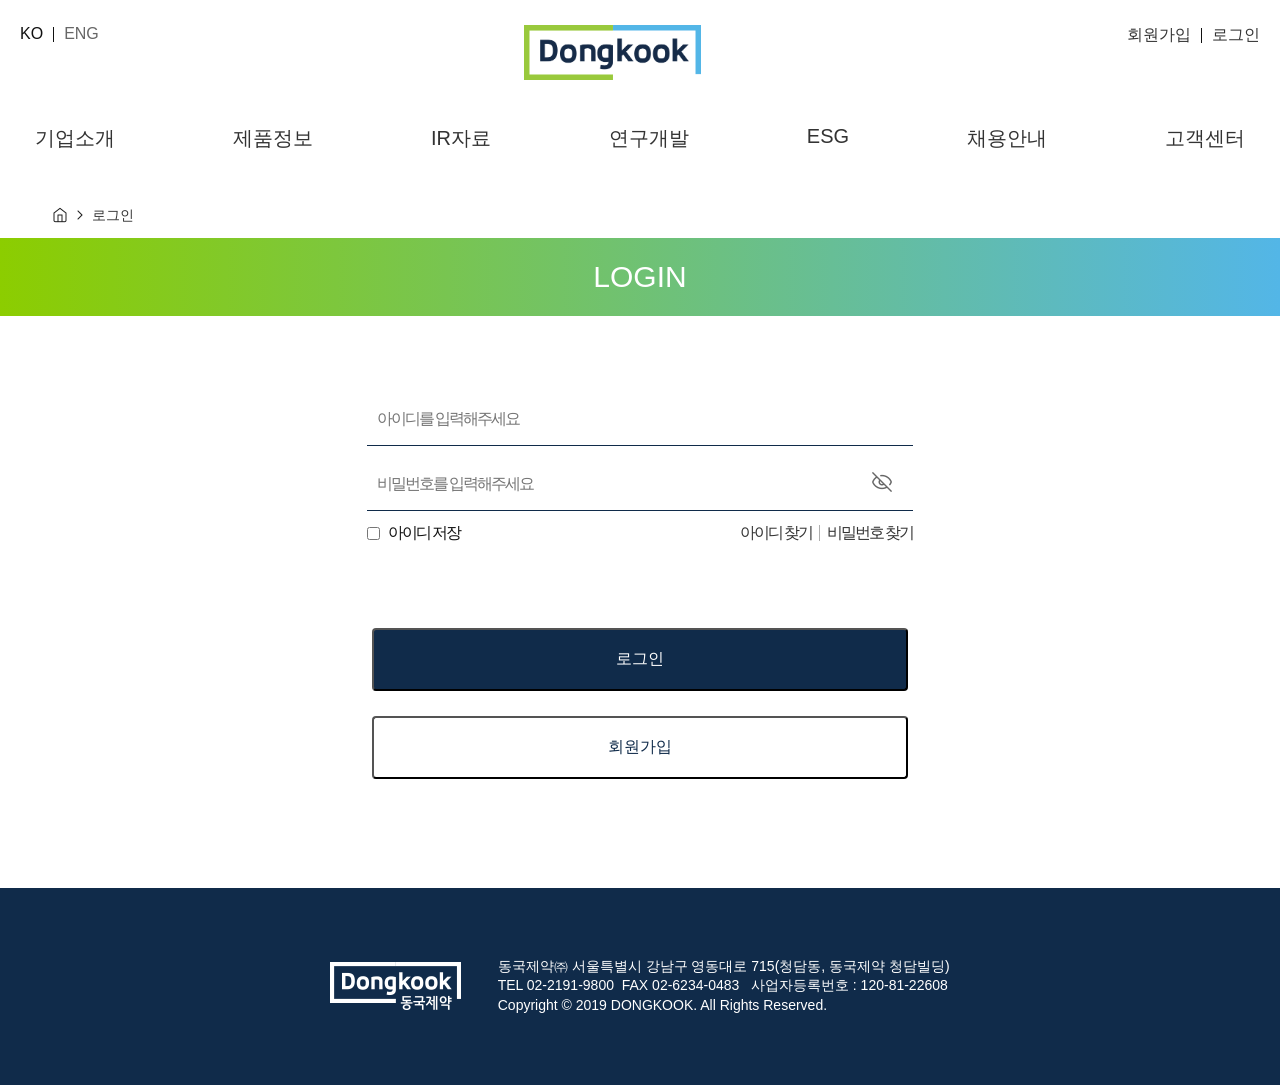
==== login.html @ 3837bb3a "서브는 상품타입반응형만하면됨, 로그인페이지는 700px반응형부터하기,햄버거에 로그인박스집어넣음" ====
<!DOCTYPE html>
<html lang="ko">
<head>
    <meta charset="UTF-8">
    <meta name="viewport" content="width=device-width, initial-scale=1.0">
    <title>DongKook</title>
    <link rel="stylesheet" href="css/style.css">
</head>
<body>
     <header class="container">
        <div class="topset">
            <div class="langbox">
                <span>KO</span><span></span><span>ENG</span>
            </div>
            <a href="index.html"><img src="images/logo-color.png" alt=""></a>
            <div class="loginbox pc">
                <a href="#">회원가입</a><span></span><a href="login.html">로그인</a>
            </div>
        </div>

        <nav>
            <div class="loginbox mo">
                    <a href="#">회원가입</a><span></span><a href="login.html">로그인</a>
                </div>
            <ul class="gnb">
                <div class="lnbbg"></div>
                <li>
                    <a href="#">기업소개</a>
                    <ul class="lnb">
                        <li><a href="#">기업개요</a></li>
                        <li><a href="#">50주년 역사관</a></li>
                        <li><a href="#">CI</a></li>
                        <li><a href="#">대표브랜드</a></li>
                        <li><a href="#">공장소개</a></li>
                        <li><a href="#">오시는길</a></li>
                    </ul>
                </li>
                <li>
                    <a href="sub2-1.html">제품정보</a>
                    <ul class="lnb">
                        <li><a href="sub2-1.html">제품검색</a></li>
                        <li><a href="#">제품소식</a></li>
                    </ul>
                </li>
                <li>
                    <a href="#">IR자료</a>
                    <ul class="lnb">
                        <li><a href="#">재무정보</a></li>
                        <li><a href="#">공시</a></li>
                        <li><a href="#">IR게시판</a></li>
                        <li><a href="#">사업/감사보고서</a></li>
                    </ul>
                </li>
                <li>
                    <a href="#">연구개발</a>
                    <ul class="lnb">
                        <li><a href="#">중앙연구소소개</a></li>
                        <li><a href="#">DK의약연구소소개</a></li>
                        <li><a href="#">R&D전략</a></li>
                        <li><a href="#">연구활동</a></li>
                        <li><a href="#">파이프라인</a></li>
                    </ul>
                </li>
                <li>
                    <a href="#">ESG</a>
                    <ul class="lnb">
                        <li><a href="#">ESG지향점</a></li>
                        <li><a href="#">ESG성과</a></li>
                        <li><a href="#">사회공헌</a></li>
                        <li><a href="#">윤리경영</a></li>
                        <li><a href="#">공정거래</a></li>
                        <li><a href="#">자율준수프로그램</a></li>
                    </ul>
                </li>
                <li>
                    <a href="#">채용안내</a>
                    <ul class="lnb">
                        <li><a href="#">인재상</a></li>
                        <li><a href="#">인사및복리후생</a></li>
                        <li><a href="#">채용공고</a></li>
                    </ul>
                </li>
                <li>
                    <a href="#">고객센터</a>
                    <ul class="lnb">
                        <li><a href="#">뉴스&공지</a></li>
                        <li><a href="#">전화상담</a></li>
                    </ul>
                </li>
            </ul>
        </nav>

        <div class="hamburger"><span></span></div>
    </header>



   <div class="sectionBox">
        <div class="repeatTop">
            <div class="location minMargin">
                <a href="/" class="icon"><img src="images/sub/Home.png" alt="메인페이지"></a>
                <figure><img src="images/sub/Chevron right.png" alt="화살표"></figure>
                <a href="sub2-1.html">로그인</a>
            </div>
            <div class="pageName">LOGIN</div>
        </div>

        <div class="sub_content">
            <form action="#" class="login">
                <div class="searchBox login" >
                    <input type="text" placeholder="아이디를 입력해주세요" class="id" required>
                    <input type="password" placeholder="비밀번호를 입력해주세요" class="password" required>
                    <button type="button" class="eye"><img src="images/sub/eye-off.png" alt="검색버튼" class="iconEye" ></button>
                    
                </div>
                <div class="loginOption">
                    <span class="ckset"><input type="checkbox" id="ck"><label for="ck">아이디 저장</label></span>
                    <div class="findInfo">
                        <a href="#">아이디 찾기</a>
                        <span></span>
                        <a href="#">비밀번호 찾기</a>
                    </div>
                </div>
            </form>

            <button type="submit" class="btn_login">로그인</button>
            <button type="submit" class="btn_signin">회원가입</button>
        </div>
    
            

    <footer>
        <div class="content">
            <h3><img src="images/logo-white.png" alt=""></h3>
            <div class="desc">
                동국제약㈜ 서울특별시 강남구 영동대로 715(청담동, 동국제약 청담빌딩) <br>
                TEL 02-2191-9800 &nbsp;FAX 02-6234-0483 &nbsp; 사업자등록번호 : 120-81-22608 <br>
                Copyright © 2019 DONGKOOK. All Rights Reserved.
            </div>
        </div>
    </footer>





    <script src="script/jquery-3.7.1.min.js"></script>
    <script src="script/action.js"></script>

</body>
</html>
---- css/style.css ----
@charset "UTF-8";

@import url(font.css);
@import url(reset.css);

html{font-size: 10px; color: #111;}
body{font-family: "Noto Sans", sans-serif;}

:root{--mainColor1:#8ccd00;}
:root{--mainColor2:#53B6E7;}

.mo{display: none;}
.pc{display: block;}

.container{max-width: 1605px; margin-left: auto; margin-right: auto; }
section{margin-bottom: 160px;}
section:first-child{margin-top: 130px;}
.minMargin{padding-right: 20px; padding-left: 20px; box-sizing: border-box;}

/* -----header---- */
.topset {display: flex; justify-content: space-between; align-items: start; margin: 25px 20px 30px;}
.topset .langbox {font-size: 1.6rem; display: flex; gap: 10px; align-items: center; cursor: pointer;}
.topset .langbox span:nth-child(2) {background: #111; width: 1px; height: 15px;}
.topset .langbox span:last-child{color: #676767;}
.topset > a {width: 177px; display: inline-block;}
.topset a img{width: 100%; }
.topset .loginbox {font-size: 1.6rem; display: flex; gap: 10px; align-items: center; }
.topset .loginbox span{background: #111; width: 1px; height: 15px;}
nav .loginbox.mo{display: none;} 

.lnbbg{background: #fff; width: 100%; height: 300px; position: absolute; display: none; visibility: hidden;}    /* ----display:none---- */
.gnb {display: flex; max-width: 1330px; justify-content: space-between; margin-left: auto; margin-right: auto; position: relative; } 
.gnb > li {font-size: 20px;  position: relative;  padding: 15px 0; margin: 0 1.56vw; white-space: nowrap;}
.gnb > li > a {padding: 15px;}
.gnb > li > .lnb {position: absolute; top: 100%; left: 0; display: none; visibility: hidden; min-width: 100%; z-index: 5; }   /* ----display:none---- */
.gnb > li > .lnb > li {font-size: 18px; }
.gnb > li > .lnb > li > a {display: block; padding: 10px 0 10px 15px;}

.gnb:hover li a{color: #555;}
.gnb:hover .lnbbg{display: inline-block; visibility: visible; top: 100%; left: 0; z-index: 2;}
.gnb li:hover > a{color: #111;}
.gnb:hover li .lnb{display: block; visibility: visible;}


.gnb > li::before{content: ''; position: absolute; bottom: 0; left: 0; background: #53B6E7; width: 0; height: 2px; transition: .3s;}
.gnb > li::after{content: ''; position: absolute; bottom: 0; right: 0; background: #8ccd00; width: 0; height: 2px; transition: .3s;}
.gnb > li:hover::before{content: ''; position: absolute; bottom: 0; left: 50%; background: #53B6E7; width: 50%; height: 2px; }
.gnb > li:hover::after{content: ''; position: absolute; bottom: 0; right: 50%; background: #8ccd00; width: 50%; height: 2px; }








/* -----hero---- */   /* !!페이지네이션 만들기!! */
.hero{height: calc(100vh - 200px); overflow: hidden; width: 100%; position: relative; box-sizing: border-box;}
/* 높이를 vh기준으로 해서 그런지 브라우저창 세로길이를 줄이면 영상영역이 짧아지는 것 같음 (글자가 넘침) */
.hero video{object-fit: cover; width: 100%; height: 100%;} 
.heroTset{position: absolute; z-index: 10; top: 7.8vw; left: 7vw;  z-index: 1;}
.hero strong{font-size: 8rem; font-weight: bold; color: var(--mainColor1); letter-spacing:-5px; font-family: "Montserrat", sans-serif;}  
.hero strong br {display: none;}
.hero .heroText{font-size: 30px; letter-spacing: 2px; line-height: 140%; color: #fff; margin: 2.6rem 0 6rem;}
.hero .heroBtn{color: #fff; font-size: 20px; width: 170px; height: 57px; border: 1px solid rgba(255, 255, 255, 0.9); background: rgba(255, 255, 255, 0.2); backdrop-filter: blur(4px); border-radius: 50px; display: flex; justify-content:space-between; padding-left: 24px; align-items: center; }
.hero .heroBtn a{display: inline-block; width: 48px; height: 48px; background: #8CCD00; border-radius: 50%; margin-right: 7px; display: flex; justify-content: center; align-items: center;}
.hero .heroBtn a:hover{background: #99e001;}
.hero .heroBtn a img{width: 23px; height: 23px;}





/* -----sectionBox---- */

.s1 {}
.s1 h3 {font-size: 3rem; text-align: center; margin-bottom: 1.6em;}  /* 50px이어서 대략 1.6em */
.s1 .content {display: flex; justify-content: space-between; gap: 22px;}
.s1 .content .bimg {width: 50%;}
.s1 .content .bimg figure {/* max-width: 794px; */ position: relative;}
.s1 .content .bimg figure img{width: 100%; border: 1px solid #EBEBEB; border-radius: 10px; box-shadow: 2px 4px 10px rgba(0, 0, 0, 0.05);}
.s1 .content .bimg .sort {position: absolute; bottom: 3rem; right: 3rem; padding: 24px 25px; background:rgba(111, 162, 0, 0.9); border-radius: 10px; color: #ECFBCC; backdrop-filter:blur(4px); max-width: 427px; width: 50%;} 
.s1 .content .bimg .sort .sortTop {display: flex; justify-content: space-between; margin-bottom: 20px; align-items: start;}
.s1 .content .bimg .sort .sortTop h4 {font-size: 2rem; font-weight: 500; letter-spacing: -2px; line-height: 140%; color: #fff;}
.s1 .content .bimg .sort .sortTop a {color: #ECFBCC; font-size: 1.4rem; line-height: 140%; letter-spacing: -2px; transition: .3s;}
.s1 .content .bimg .sort .sortTop a:hover{font-size: 1.45rem; color: #f5ffe0; display: inline-block; /* border-bottom:1px solid #f5ffe0; */}
/* hover 효과 언더라인이랑 폰트사이즈 중 어떤 걸로 할지 물어보기 */

.s1 .content .bimg .sort .sortBottom {display: flex; /* gap: 8.4rem; */ justify-content: space-between; font-size: 1.8rem; line-height: 140%; letter-spacing: -1px; font-weight: 300;}
.s1 .content .bimg .sort .sortBottom ul {}
.s1 .content .bimg .sort .sortBottom ul li {margin-bottom: 7px;}
.s1 .content .bimg .sort .sortBottom ul li:last-child {margin-bottom: 0;}


.s1 .content .simg {width: 40%; display: flex; flex-wrap: wrap; gap:0.93vw;  flex-grow: 1;}
.s1 .content .simg > li {/* max-width: 384px; */ width: 40%; position: relative;  flex-grow: 1; height: fit-content;}
.s1 .content .simg > li > figure{position: relative; width: 100%; overflow: hidden; border: 1px solid #EBEBEB; border-radius: 10px;}
.s1 .content .simg > li > figure > img {width: 100%; border-radius: 10px; box-shadow: 2px 4px 10px rgba(0, 0, 0, 0.05); object-fit: cover; display: block; height: 45%; transition: .3s;}
/* simg의 위 아래 공백을 줄이고 싶어서 height:45%를 여기도 주고 조부모인 li에다가도 줘봣는데 안됨 */
/* bimg정보어떻게 하는지 수업내용보기 */ 



.s1 .content .simg li figure a{display: flex; align-items: center; justify-content: center; font-size: 2rem; font-weight: 300; letter-spacing: -2px; position: absolute; bottom: 5%; left: 10%; width: 80%; gap:8px; padding: 9px 0; background: rgba(255, 253, 253, 0.6); border-radius: 10px; backdrop-filter: blur(4px); border: 1px solid rgba(244,244,244, 0.6);}
.s1 .content .simg li figure a:hover{background: rgba(255, 253, 253, 0.8); color: #111;}

.s1 .content .simg li figure a span{display: flex; align-items: center;}
.s1 .content .simg li figure a span img{width: 20px;}
.s1 .content .simg li .sort{position: absolute; bottom: 0; right: 0;
background:rgba(111, 162, 0, 0.9); border-radius: 10px; color: #ECFBCC; backdrop-filter:blur(4px); display: none;}
.s1 .content .simg li .sort .sortTop{display: flex; justify-content: space-between; margin: 24px 0 20px; align-items: start;}
.s1 .content .simg li .sort .sortTop a{color: #ecfbcc;}
.s1 .content .simg li .sort .sortBottom{display: flex;}
/* 
.s1 .content .simg > li:hover > figure {border: 1px solid var(--mainColor1);} 
.s1 .content .simg > li:hover > figure > img{transform: scale(1.1);} 
*/
.s1 .content .simg > li.on > figure {border: 1px solid var(--mainColor1);} 
.s1 .content .simg > li.on > figure > img {transform: scale(1.1);}


.s2 figure{width: 100%; position: relative;}
.s2 figure > img{width: 100%; object-fit: cover; display: block; height: auto;}
.s2 figure .position{position: absolute; left: 50%; top: 50%; transform: translate(-50%,-50%); display: flex; gap:3.54vw;}
.s2 figure .s2Tset{color: #fff; display: flex; flex-direction: column; align-items: end; white-space: nowrap;}
.s2 figure .s2Tset h3{font-size:4rem; line-height: 140%; letter-spacing: -2px; margin-bottom: 1.6rem; font-weight: 500;} 
/* section2 타이틀 크기 */
.s2 figure .s2Tset a{font-size: 1.6rem; line-height: 140%; letter-spacing: -1px; display: inline-block; display: flex; color: #fff; align-items: center;}

/* 화살표 촉이 축이랑 가운데가 아닌 것 같음 */
.s2 figure .s2Tset a .arrow{width: 1.9rem; height: 1.9rem; margin-left: 2px; position: relative;}
.s2Tset a .arrow span{width: 1.1rem; height: 1px; background: #fff; display: inline-block; position: absolute; top: 50%; left: 50%; transform: translate(-50%,-50%); transition: .2s;}
.s2Tset a .arrow span::before,
.s2Tset a .arrow span::after{content: ''; width: 0.6rem; height: 80%; position: absolute; background: #fff; transform-origin: right; right: 0;}
.s2Tset a .arrow span::before{transform: rotate(45deg);}
.s2Tset a .arrow span::after{transform: rotate(-45deg);}

.s2Tset a:hover .arrow span{width: 1.5rem; transition: .1s;} /* hover시 화살표길이 */

.s2 figure .imgset{display: flex; gap: 1vw;}
.s2 figure .imgset >  a{width: 19vw; height: auto; overflow: hidden; object-fit: cover; border: 1px solid #BCBEC0;}
.s2 figure .imgset >  a > img{width: 100%; transition: .3s;}

.s2 figure .imgset >  a:hover > img{transform: scale(1.1);}

.s3 {}
/* .setDateHeight{padding-top: 2.5rem;} */
.s3 h3 {font-size: 3rem; text-align: center; margin-bottom: 1.6em;}
.s3 ul {display: flex; gap:2.5vw;}
.s3 ul li {width: 30%; flex-grow: 1;}
.s3 ul li > a{width: /* 25.6vw */100%; height: auto; border: 1px solid #bcbec0; overflow: hidden; object-fit: cover; display: inline-block; }
.s3 ul li > a > img {width: 100%; transition: .3s;}
.s3 ul li:hover > a > img {transform: scale(1.1); transition: .3s;} 
.s3 ul li .textSet {}
.s3 ul li .textSet .title {margin-top: 1.5rem; font-size: 2rem; font-weight: 600; display: inline-block;}
.s3 ul li .textSet .desc {font-size: 1.8rem; letter-spacing: -1px; margin: 5px 0 7px;}
.s3 ul li .textSet .date {font-size: 1.6rem; letter-spacing: -1px; /* display: inline-block; */}


footer{height:clamp(19.7rem,10vw,17.9rem); width: 100%; background: #102B4A; display: flex; align-items: center; justify-content: center;}
footer .content{display: flex; gap:3.64rem; align-items: center; font-size: 1.4rem; margin: 0 20px;}
footer .content .desc{color: #fff; line-height: 140%;}








/* ---------반응형-------------- */

@media screen and (max-width:1270px)  {
    .pc { display: none; }
    .mo { display: block; }
.gnb > li {font-size: 20px;  position: relative;  padding: 15px 0; margin: 0 1.56vw; white-space: nowrap;}
.gnb > li > a {padding: 15px; }
.gnb > li > .lnb > li {font-size: 16px; }


.s1 .content .bimg .sort .sortBottom ul:nth-child(2) {display: none;}

.s2 figure.mo{height:clamp(18.4rem,35vw,50rem);}
.s2 figure.mo img{height: 100%;}
.s2 figure.mo > .position{flex-direction: column; align-items: start;}
.s2 figure.mo > .position .s2Tset{align-items: start;}
/*     .s2 figure.mo > .position > .s2Tset{flex-direction: row; justify-content: center; align-items: center; gap: 2rem;}   지금 배치랑 텍스트 가로배치 비교해서 나은걸로 하기*/



/* ---------sub2-1-------- */
.sub_content > form > .searchBox input::placeholder{color: transparent;}
.sub_content > form > .searchBox.login input::placeholder{color: rgba(17, 17, 17, 0.4);}



}





@media screen and (max-width:1000px)  {
    .pc { display: none; }
    .mo { display: block; }


body.no-scroll{overflow: hidden; height: 100vh;}

.hamburger{width: 40px; height: 40px; position:absolute; top: 15px; left: 20px; z-index: 7;}
.hamburger span{position: absolute; top: 50%; left: 50%; height: 2px; width: 22px; background: #111; transform: translate(-50%,-50%);}
.hamburger span::before,
.hamburger span::after
{content: ''; width: 100%; height: 100%; background: #111; position: absolute; left: 0; transition: .3s;}
.hamburger span::before{top: -6px;}
.hamburger span::after{top: 6px;}

.hamburger.on span::before{top: 0px; width: 50%; transform-origin: left; transform:rotate(-45deg);}
.hamburger.on span::after{top: 0px; left: 0; width: 50%; transform-origin: left; transform:rotate(45deg);}

nav{width: 100%; height: 100vh; position:fixed; background: rgba(255,255,255,1); top: 0; left: 0; transform: translateX(-100%); transition:transform .5s; z-index: 5;}
nav.on{transform: translateX(0);}
ul.gnb{display: flex; flex-direction: column; margin-top: 70px;}
ul.gnb > li > a{padding:0; margin-left: 40px;}
ul.gnb > li > ul.lnb{position: relative; padding-right: 30px;}  /* 연두바탕 크기 줄이려고 넣었는데 안됨 */
.gnb > li:hover::before{width:0; height: 0; }
.gnb > li:hover::after{width: 0; height: 0; }
.gnb > li:hover > a{color: var(--mainColor1);}
.gnb > li > .lnb > li:first-child{margin-top: 10px;}
.gnb > li > .lnb > li:hover{background: rgba(140,205, 0, 0.6);}
.gnb > li > .lnb > li:hover > a{color: #fff;}


.gnb > li > .lnb > li{margin-left: 40px; margin-right: 40px;}

.hero{width: 100%; height: 50%;}
.hero strong{font-size: 6rem; font-weight: bold; letter-spacing: normal;}
.heroTset{top: auto; bottom: 10px; left: 18px; }
.hero .heroText{display: none;}
.hero .heroBtn{display: none;}
.topset .langbox{display: none;}
.topset .loginbox.pc{display: none;} 
.topset > a{ margin: 0 auto;}
nav .loginbox.mo{display: flex; gap: 10px; align-items: center; position: absolute; font-size: 1.6rem; top: 20px; right: 20px;
opacity: 0; transition: opacity .2s; } 
nav .loginbox.mo > span{width: 1px; height: 1.5rem; background: #111;}

nav.on .loginbox.mo{opacity: 1; transition: opacity .2s; transition-delay: .2s;}



.s1 .content{flex-direction: column;}
.s1 .content .bimg{width: 100%;} 
.s1 .content .bimg figure{margin-left: auto; margin-right: auto; width: 100%;}
.s1 .content .bimg figure img{display: inline-block; width: 100%;}
.s1 .content .simg{width: 100%;}   




.s1 .content .bimg .sort .sortTop h4 {font-size: 1.8rem;}
.s1 .content .bimg .sort .sortTop a {font-size: 1.4rem;}
.s1 .content .bimg .sort .sortBottom {font-size: 1.6rem;}

.s1 .content .bimg .sort {padding: 1.6vw 25px; } 
.s1 .content .bimg .sort .sortTop {margin-bottom: 1vw; }
.s1 .content .simg > li{width: 10%;}   /* 반응형 700px에  sorttop수정이랑 세트! (292행)*/

.s2 figure.mo > .position {}
.s2 figure.mo > .position .s2Tset { width: 100%;}
.s2 figure.mo > .position .s2Tset h3{margin-bottom: 0; font-size: 3.5rem; width: 100%; text-align: center;}
.s2 figure.mo > .position .s2Tset a{display: none;}

.s3 ul li .textSet{display: flex; flex-direction: column;}
.s3 ul li .textSet .desc{display: none}
.s3 ul li .textSet .date{text-indent: 3px; margin-top: 4px;}




/* ---------sub2-1 ------*/
.sub_content >  form > .searchBox > button{width: 32px; height: auto; }

ul.productType > li > a{font-size:1.8rem;}

ul.productImg li .productText{top: 65%; left: 50%; transform: translate(-50%, -50%); justify-content: center; padding: 16px 0; }  
ul.productImg li .productText span:first-child{font-size: 2rem; }
ul.productImg li  .productText:last-child{font-size: 14px;}
ul.productImg li:hover .productText{ top: 75%; left: 50%; transform: translate(-50%, -50%); opacity: 1; transition: .3s;} 



}


@media screen and (max-width:700px)  {
    

    .hero strong{font-size: 4rem; font-weight: bold; letter-spacing: normal;}
    .hero strong br {display: block;}
    .topset > a{width: 96px; margin: 0 auto;}

    .s1 .content .simg li figure > a{display: none;}   /* 반응형 1000px에 261행과 세트!*/



    .s2 figure.mo{height: auto;}
    .s2 figure.mo > img{height: auto;}
    .s2 figure.mo > .position{width: 90%; }
    .s2 figure.mo > .position .s2Tset h3{font-size: 2.3rem; letter-spacing: normal;}
    .s2 figure.mo .imgset{width: 100%;  }
    .s2 figure.mo .position .imgset a{flex-grow: 1;}
    .s2 figure.mo .position .imgset a img{ }

    .s3 ul > li > .textSet{margin-left: 0px;}
    .s3 ul > li > .textSet > .date{margin-top: 0.6rem;}
    .s3 ul > li > .textSet > .title{font-size: 1.7rem; white-space: nowrap;}
    .s3 ul > li > .textSet > .date{font-size: 1.5rem;}
   
    footer .content h3{display: none;}


    /* ---------sub2-1------- */
    .sectionBox .repeatTop .location{display: none;}
    .sub_content >  form > .searchBox > button{width: 25px; height: auto; }

    ul.productType{}

    ul.productImg > li{width: 40%;}
    .productImg li.remove700{display: none;}
    ul.pagenation > li > a.num.remove700{display: none;}

    


}








@media screen and (max-width:390px) {

    /* section{margin-bottom: 160px;}       !!!반응형 어디부터 어느사이즈로 줄일지 결정하기!!!! */

.pc { display: none; }
.mo { display: block; }


section{margin-bottom: 100px;}
section:first-child{margin-top: 90px;}

.hero{width: 100%; height: auto;}
.hero strong{font-size: 3rem; font-weight: normal; letter-spacing: normal;}
.heroTset{top: auto; bottom: 10px; left: 18px;}
.hero .heroText{display: none;}
.hero .heroBtn{display: none;}
.topset .langbox{display: none;}
.topset .loginbox{display: none;}
.topset > a{width: 96px; margin: 0 auto;}  /* 로고크기 가운데 안됨 */


.s1 h3{font-size: 2rem;}
.s1 .content .simg li figure a{display: none;}
/* .s1 .content .bimg figure {position: relative;} */
.s1 .content .bimg figure .sort{width: 80%; bottom: auto; top: 50%; left: 50%; transform: translate(-50%,-50%); bottom: auto; right: auto; background:rgba(111, 162, 0, 0.8);}
/* .s1 .content .bimg .sort {position: absolute; bottom: 3rem; right: 3rem; padding: 24px 25px; background:rgba(111, 162, 0, 0.9); border-radius: 10px; color: #ECFBCC; backdrop-filter:blur(4px); max-width: 427px; width: 50%;}  */

.s2 figure.mo{max-height: 537px;}
.s2 figure.mo .position{flex-direction: column; align-items: center; width: 80%;}
.s2 figure.mo .position .s2Tset{flex-direction: row;  align-items: center; width: 100%; justify-content:center;}
.s2 figure.mo .position .s2Tset > h3{font-size: 2rem; margin-bottom: 0; letter-spacing: -1px;}
.s2 figure.mo .position .s2Tset > a{display: none;}
.s2 figure.mo .position .imgset{width: 100%; justify-content: center;}

.part3 {display: flex; flex-wrap: wrap; }
.s3 h3{font-size: 2rem;}
.s3 ul {display: grid; grid-template-columns: 1fr 1fr;}
.s3 ul li {width: auto;}
/* .s3 ul li {width: calc((100% - 40px - 2.5vw) / 2);}
.s3 ul li:nth-child(odd):last-child {
    flex-grow: 0;
    width: calc((100% - 20px - 2.5vw) / 2);
  } */

footer .content h3{display: none;}
}



/* ------------SUB2-1--------------- */

.w1600{width: 1600px; margin-left: auto; margin-right: auto;}


.sectionBox {}
.sectionBox .repeatTop .location {margin: 40px 0 13px; font-size: 14px; margin-left: clamp(2rem,2.5vw,5rem);}
.sectionBox .repeatTop .location figure{width: 1.6rem; height: 1.6rem; display: inline-block;}
.sectionBox .repeatTop .location figure img{object-fit: cover; width: 100%; height: auto;}
.sectionBox .repeatTop .location a{}
.sectionBox .repeatTop .location a.icon {width: 1.6rem; height: 1.6rem; display: inline-block;}
.sectionBox .repeatTop .location > a > img{object-fit: cover; width: 100%; height: auto;}

.repeatTop .pageName{font-size: 30px; font-weight: 500; color: #fff; text-align: center; background: linear-gradient(90deg, var(--mainColor1), var(--mainColor2)); padding: 22px 0; width: 100%;}

.sub_content{display: flex; flex-direction: column; align-items: center;}
form{margin: 65px 90px; text-align: center;}
form .searchBox{display: inline-block; position: relative;}
form .searchBox input{width: 43.75vw; padding: 29px 0 17px 10px; font-size: 25px; letter-spacing: -1px; border: 0; border-bottom: 1px solid #102b4a; color: rgba(17, 17, 17, 0.4);}
form .searchBox button{background: transparent; border: 0; width: 43px; height: auto; position: absolute; bottom: 17px; right: 17px;}
form .searchBox button img{width: 100%; height: auto; object-fit: cover;}

ul.productType{display: flex; gap: 15px; font-size:2.2rem; letter-spacing: -1px;}
ul.productType li{ border-radius:30px; border: 1px solid #4e6886; box-sizing: border-box; }
ul.productType li.on{background:rgba(16, 43, 74, 1)}
ul.productType li.on a{color: #fff;}
ul.productType li a{display:inline-block; border-radius:30px; padding: 10px 15px;}

ul.productType li:hover{background:rgba(16, 43, 74, 0.8)}
ul.productType li:hover a{color: #fff;}


.productImg{display: flex; gap:1vw; flex-grow: 1; flex-wrap: wrap; margin-left: auto; margin-right: auto; text-align: center; margin: 45px 0; justify-content: center;}
.productImg li{width: 30%; height: auto;  position: relative; }
.productImg > li > a{width: 100%; height:100%; overflow: hidden; object-fit: cover;}
.productImg > li > a > img{width: 100%; height:100%; object-fit: cover; border: 1px solid #D9D8D8; background: #fff;}
.productImg li .productText{display: flex; flex-direction: column; position: absolute; top: 0; left: 0; padding: 29px 0 16px; background: rgba(255, 255, 255, 0.7); border-radius: 5px; width: calc(100% - 1.35vw); top: 85%; left: 50%; transform: translate(-50%, -50%);  transition: .3s; opacity: 0;}  
.productImg li .productText span:first-child{font-size: 2.5rem; letter-spacing: -1px; font-weight: 600; margin-bottom: 5px;}
.productImg li .productText:last-child{font-size: 20px; font-weight: lighter; color: #4d4d4f;}

.productImg li:hover .dimmed {width: 100%; height: 100%; background: rgba(0, 0, 0, 0.3); position: absolute; top: 0; left: 0; backdrop-filter: blur(4px);}
.productImg li:hover .productText{ top: 80%; left: 50%; transform: translate(-50%, -50%); opacity: 1; transition: .3s;} 


ul.pagenation{display: flex; align-items: center; margin-bottom: clamp(10.6rem,8.5vw,16rem);}
ul.pagenation > li{}
ul.pagenation > li > a{}
ul.pagenation > li > a.num{font-size: 2.2rem; color: #4d4d4f; padding: 6px 0px; font-weight: lighter; overflow: hidden; width: 42px; display: block; text-align: center; }
ul.pagenation > li > a.num.present{color: #102b4a; font-weight: normal;}
ul.pagenation > li > a.num.on{color: #102b4a; font-weight: normal;}
ul.pagenation > li > a > img{width: 31px; height: auto;}
ul.pagenation > li > a > img.invert{transform: rotate(180deg);}








/* -----------login---------- */
/* 403행부터 참고, 상속받음 */
/* form .searchBox{display: inline-block; position: relative;} */
form.login{margin-bottom: 0;}
form .searchBox.login{display: flex; flex-direction: column;}
form .searchBox button.eye{background: transparent; border: 0; width: 22px; height: auto; position: absolute; bottom: 18px; right: 20px; cursor: pointer;}

form .searchBox input{font-size: 16px; letter-spacing: -2px;}
.searchBox input.id{width: 53.6rem;}
.searchBox input.password{width: 53.6rem;}
.searchBox input:focus{outline: 0px;}
.loginOption {display: flex; margin: 0.88vw 0 6.56vw; font-size: 1.6rem; letter-spacing: -2px; justify-content: space-between;}
    .ckset{display: flex; gap: 8px; align-items: center;}
.loginOption > input{border: 1px solid red; background: red;}
.loginOption .findInfo{display: flex; gap: 0.52vw; align-items: center;}
.loginOption .findInfo > span{background: #aeaeae; width: 1px; height: 1.6rem;}

.btn_login{width: 53.6rem; padding: 1.9rem 0; background: #102b4a; color: #fff; border-radius: 4px; font-size: 1.6rem; margin-bottom: 1.98vw; cursor: pointer;}
.btn_signin{width: 53.6rem; padding: 1.9rem 0; border:1px soild #102b4a; color:#102b4a; background: #fff; border-radius: 4px; box-sizing: border-box; font-size: 1.6rem; margin-bottom: clamp(10.6rem,8.5vw,16rem); cursor: pointer;}
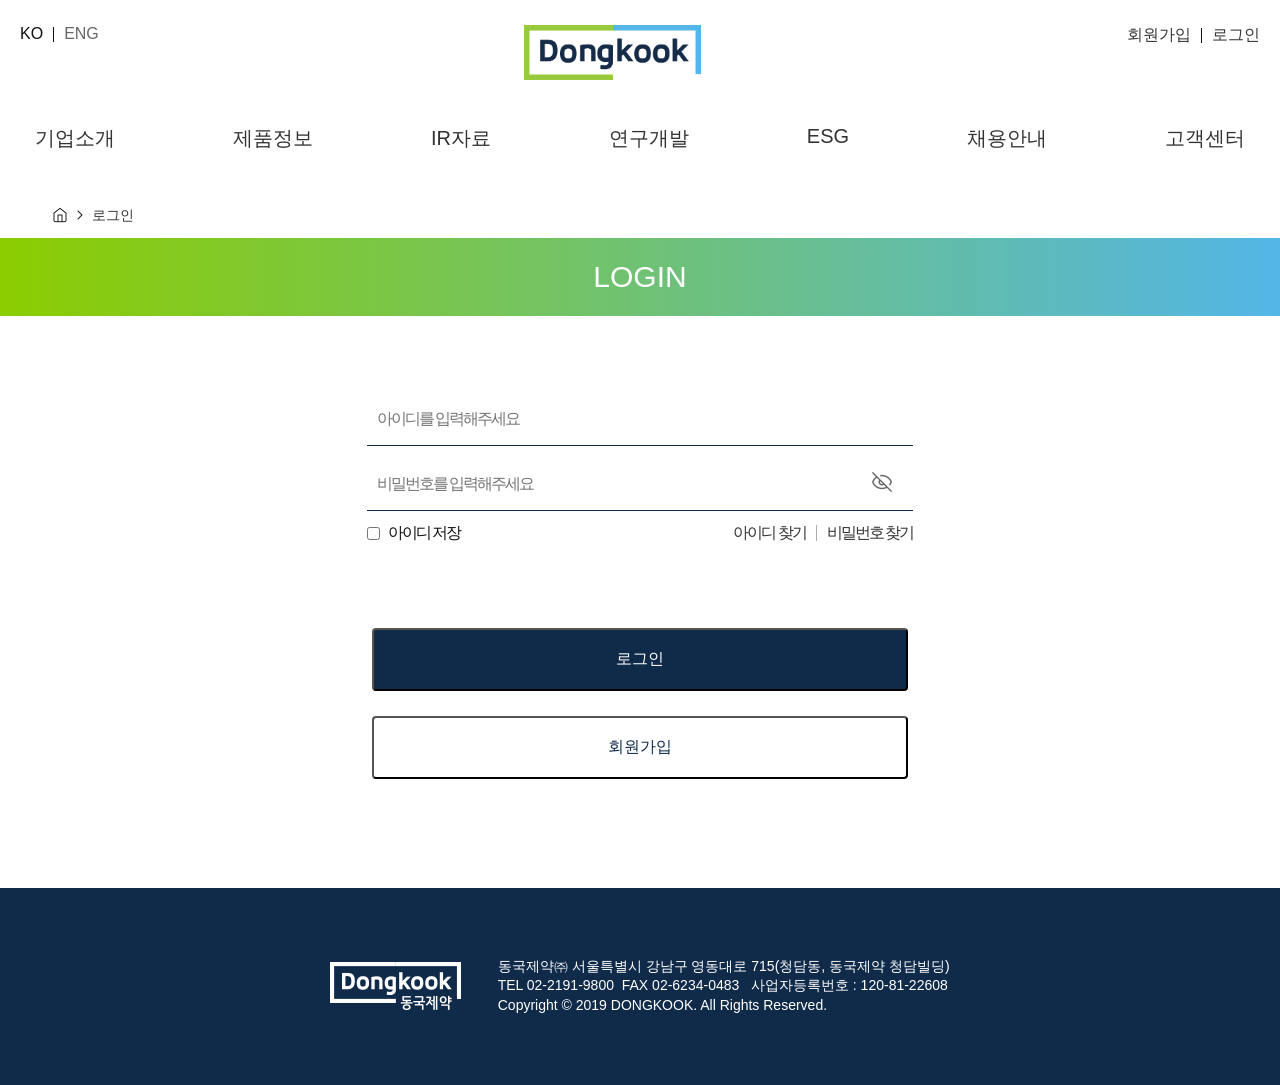
==== commit 8e5926bf: "확인필요" ====
--- a/login.html
+++ b/login.html
@@ -5,7 +5,7 @@
     <meta name="viewport" content="width=device-width, initial-scale=1.0">
     <title>DongKook</title>
     <link rel="stylesheet" href="css/style.css">
-</head>
+  </head>
 <body>
      <header class="container">
         <div class="topset">
--- a/css/style.css
+++ b/css/style.css
@@ -16,6 +16,9 @@
 section{margin-bottom: 160px;}
 section:first-child{margin-top: 130px;}
 .minMargin{padding-right: 20px; padding-left: 20px; box-sizing: border-box;}
+
+.swiper.mo{display: none;}
+
 
 /* -----header---- */
 .topset {display: flex; justify-content: space-between; align-items: start; margin: 25px 20px 30px;}
@@ -330,7 +333,54 @@
     .productImg li.remove700{display: none;}
     ul.pagenation > li > a.num.remove700{display: none;}
 
+
+
+    /* swiper test */
+    .swiper.mo {display: block;}
+    .sub_content ul.productType.pc{display: none;}
+
+    .sub_content .swiper.mo {
+      width: 80%;
+      height: 100%;
+    }
+
+    .sub_content > .swiper.mySwiper.mo .swiper-wrapper .swiper-slide {
+      text-align: center;
+      font-size:1.5rem; letter-spacing: -1px;
+      width: auto;
+      border: 1px solid #4e6886;
+      background: #fff;
+      border-radius: 30px;
+      display: flex;
+      justify-content: center;
+      align-items: center;
+      flex-shrink: 0; 
+    }
+     .swiper-slide a{
+      padding: 10px 15px;
+      display: inline-block;
+      border-radius: 30px;
+    }
     
+     .sub_content > .swiper.mySwiper.mo .swiper-wrapper .swiper-slide.on {
+      background:rgba(16, 43, 74, 1);
+      border-radius: 30px;
+    }
+     .sub_content > .swiper.mySwiper.mo .swiper-wrapper .swiper-slide.on a{
+      color: #fff;
+      padding: 10px 15px;
+      display: inline-block;
+      border-radius: 30px;
+    }
+
+
+
+    /* 로그인페이지 */
+    .sub_content{}
+    form.login{width: 80%; }
+    form.login .searchBox input{/* width: 27.91vw; */ width: 100%;}
+    button.btn_login{width: 80%;}
+    button.btn_signin{width: 80%;}
 
 
 }
@@ -380,13 +430,21 @@
 .s3 h3{font-size: 2rem;}
 .s3 ul {display: grid; grid-template-columns: 1fr 1fr;}
 .s3 ul li {width: auto;}
-/* .s3 ul li {width: calc((100% - 40px - 2.5vw) / 2);}
-.s3 ul li:nth-child(odd):last-child {
-    flex-grow: 0;
-    width: calc((100% - 20px - 2.5vw) / 2);
-  } */
-
+
+   
 footer .content h3{display: none;}
+
+
+/* -----sub2-1---------- */
+ul.productImg li .productText span:first-child{font-size: 1.6rem; white-space: nowrap; overflow: hidden; text-overflow: ellipsis;}
+ul.productImg li  .productText:last-child{font-size: 12px;}
+ul.productImg li .productText{top: 65%; left: 50%;  }  
+ul.productImg li:hover .productText{ top: 55%; left: 50%; transform: translate(-50%, -50%);} 
+ 
+/* ----------login--------- */
+form.login .loginOption{font-size: 15px; flex-direction: column; gap: 30px; flex-wrap: wrap; margin-bottom: 7vw;}
+form.login .loginOption .findInfo{justify-content: center;}
+
 }
 
 
@@ -413,14 +471,16 @@
 form .searchBox button{background: transparent; border: 0; width: 43px; height: auto; position: absolute; bottom: 17px; right: 17px;}
 form .searchBox button img{width: 100%; height: auto; object-fit: cover;}
 
-ul.productType{display: flex; gap: 15px; font-size:2.2rem; letter-spacing: -1px;}
-ul.productType li{ border-radius:30px; border: 1px solid #4e6886; box-sizing: border-box; }
-ul.productType li.on{background:rgba(16, 43, 74, 1)}
-ul.productType li.on a{color: #fff;}
-ul.productType li a{display:inline-block; border-radius:30px; padding: 10px 15px;}
-
-ul.productType li:hover{background:rgba(16, 43, 74, 0.8)}
-ul.productType li:hover a{color: #fff;}
+ul.productType.pc{display: flex; gap: 15px; font-size:2.2rem; letter-spacing: -1px;}
+ul.productType.pc li{ border-radius:30px; border: 1px solid #4e6886; box-sizing: border-box; }
+ul.productType.pc li.on{background:rgba(16, 43, 74, 1)}
+ul.productType.pc li.on a{color: #fff;}
+ul.productType.pc li a{display:inline-block; border-radius:30px; padding: 10px 15px;}
+
+ul.productType.pc li:hover{background:rgba(16, 43, 74, 0.8)}
+ul.productType.pc li:hover a{color: #fff;} 
+/* swiper 안보이는 거는 맨 위쪽으로 올림! productType안보이면 보이게 하려고 700px때 보이게 하는 속성작성함 */
+
 
 
 .productImg{display: flex; gap:1vw; flex-grow: 1; flex-wrap: wrap; margin-left: auto; margin-right: auto; text-align: center; margin: 45px 0; justify-content: center;}
@@ -449,8 +509,6 @@
 
 
 
-
-
 /* -----------login---------- */
 /* 403행부터 참고, 상속받음 */
 /* form .searchBox{display: inline-block; position: relative;} */
@@ -465,7 +523,7 @@
 .loginOption {display: flex; margin: 0.88vw 0 6.56vw; font-size: 1.6rem; letter-spacing: -2px; justify-content: space-between;}
     .ckset{display: flex; gap: 8px; align-items: center;}
 .loginOption > input{border: 1px solid red; background: red;}
-.loginOption .findInfo{display: flex; gap: 0.52vw; align-items: center;}
+.loginOption .findInfo{display: flex; gap: 1rem; align-items: center;}
 .loginOption .findInfo > span{background: #aeaeae; width: 1px; height: 1.6rem;}
 
 .btn_login{width: 53.6rem; padding: 1.9rem 0; background: #102b4a; color: #fff; border-radius: 4px; font-size: 1.6rem; margin-bottom: 1.98vw; cursor: pointer;}
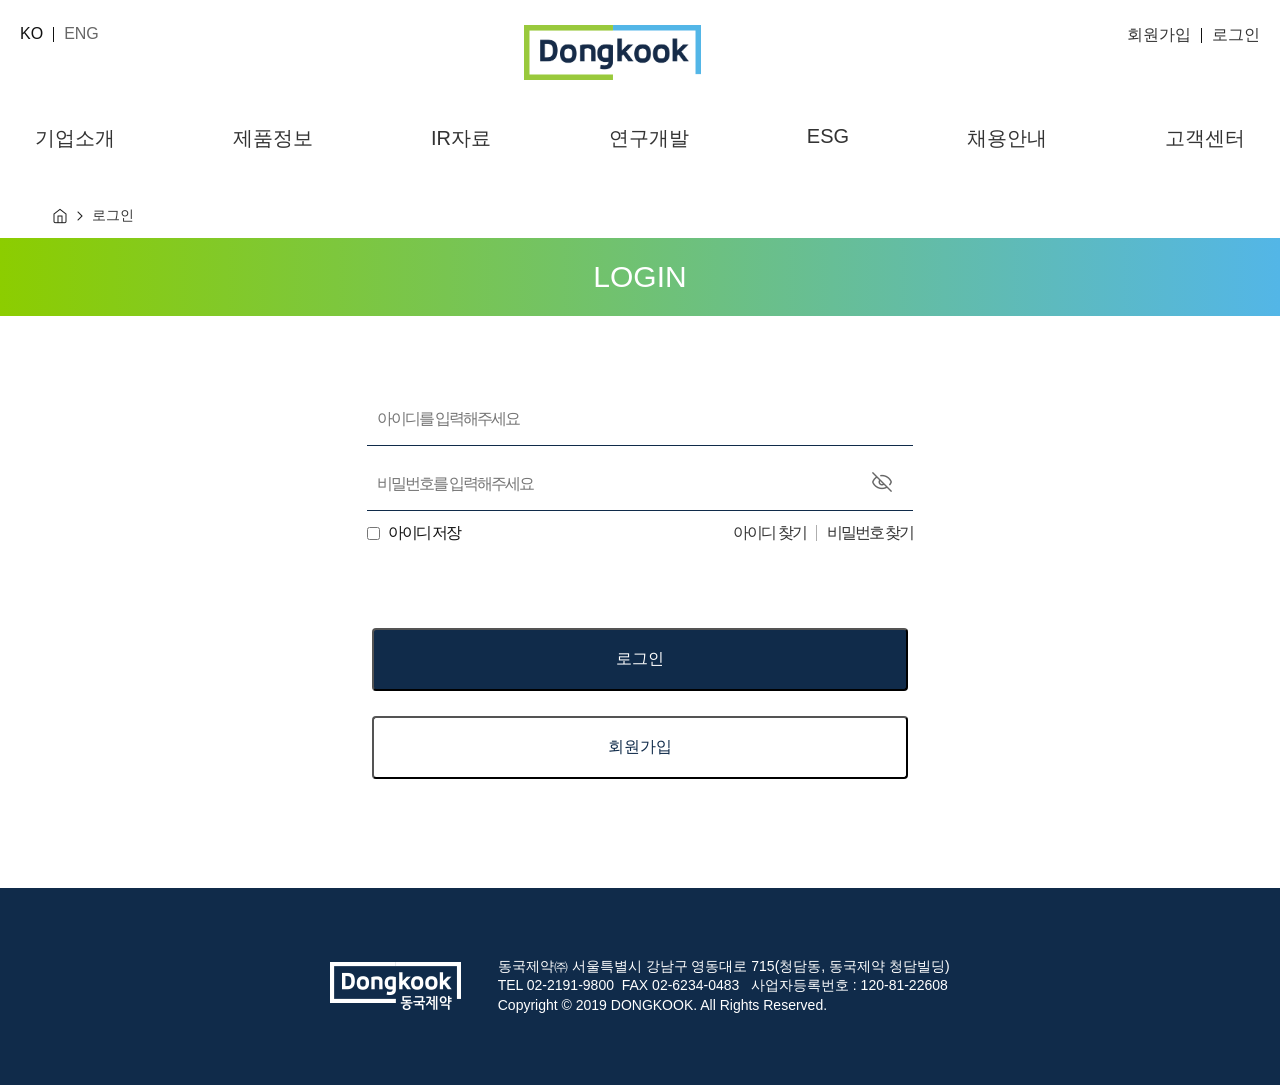
==== commit 6913aac0: "alt추가" ====
--- a/login.html
+++ b/login.html
@@ -12,7 +12,7 @@
             <div class="langbox">
                 <span>KO</span><span></span><span>ENG</span>
             </div>
-            <a href="index.html"><img src="images/logo-color.png" alt=""></a>
+            <a href="index.html"><img src="images/logo-color.png" alt="로고"></a>
             <div class="loginbox pc">
                 <a href="#">회원가입</a><span></span><a href="login.html">로그인</a>
             </div>
@@ -131,7 +131,7 @@
 
     <footer>
         <div class="content">
-            <h3><img src="images/logo-white.png" alt=""></h3>
+            <h3><img src="images/logo-white.png" alt="흰색로고"></h3>
             <div class="desc">
                 동국제약㈜ 서울특별시 강남구 영동대로 715(청담동, 동국제약 청담빌딩) <br>
                 TEL 02-2191-9800 &nbsp;FAX 02-6234-0483 &nbsp; 사업자등록번호 : 120-81-22608 <br>
--- a/css/style.css
+++ b/css/style.css
@@ -64,7 +64,7 @@
 .heroTset{position: absolute; z-index: 10; top: 7.8vw; left: 7vw;  z-index: 1;}
 .hero strong{font-size: 8rem; font-weight: bold; color: var(--mainColor1); letter-spacing:-5px; font-family: "Montserrat", sans-serif;}  
 .hero strong br {display: none;}
-.hero .heroText{font-size: 30px; letter-spacing: 2px; line-height: 140%; color: #fff; margin: 2.6rem 0 6rem;}
+.hero .heroText{font-size: 30px; letter-spacing: 2px; line-height: 140%; color: #fff; margin: 2.5rem 0 4.5rem;}  /* 마진짧게 함 */
 .hero .heroBtn{color: #fff; font-size: 20px; width: 170px; height: 57px; border: 1px solid rgba(255, 255, 255, 0.9); background: rgba(255, 255, 255, 0.2); backdrop-filter: blur(4px); border-radius: 50px; display: flex; justify-content:space-between; padding-left: 24px; align-items: center; }
 .hero .heroBtn a{display: inline-block; width: 48px; height: 48px; background: #8CCD00; border-radius: 50%; margin-right: 7px; display: flex; justify-content: center; align-items: center;}
 .hero .heroBtn a:hover{background: #99e001;}
@@ -455,7 +455,7 @@
 
 
 .sectionBox {}
-.sectionBox .repeatTop .location {margin: 40px 0 13px; font-size: 14px; margin-left: clamp(2rem,2.5vw,5rem);}
+.sectionBox .repeatTop .location {margin: 40px 0 13px; font-size: 14px; margin-left: clamp(2rem,2.5vw,5rem); display: flex; align-items: center; gap: 4px;}
 .sectionBox .repeatTop .location figure{width: 1.6rem; height: 1.6rem; display: inline-block;}
 .sectionBox .repeatTop .location figure img{object-fit: cover; width: 100%; height: auto;}
 .sectionBox .repeatTop .location a{}
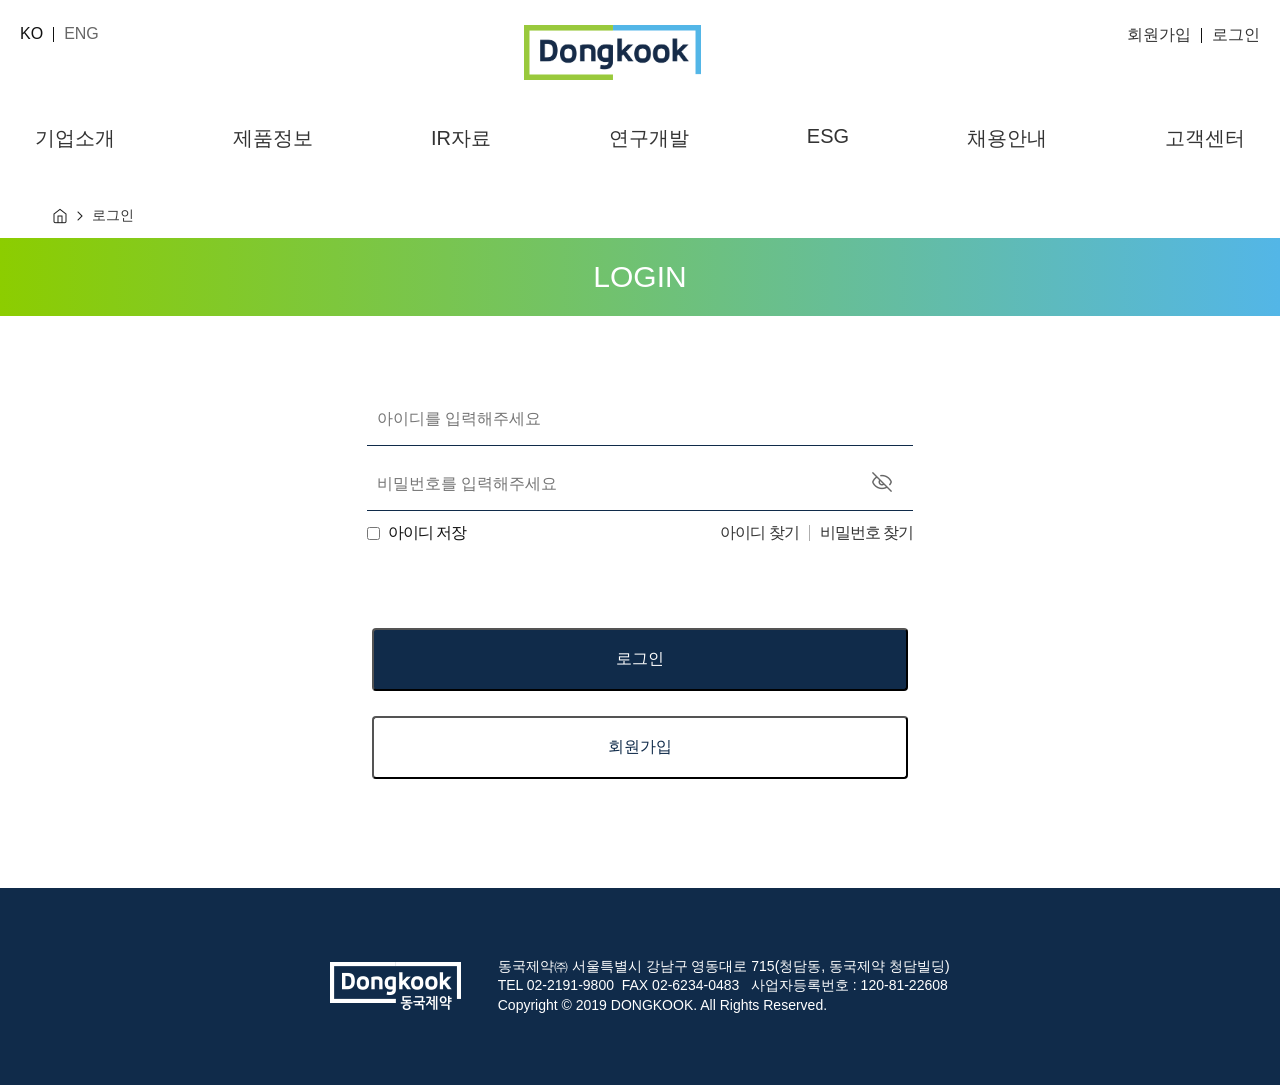
==== commit a90b518b: "로그인깜빡이는 거 시도중" ====
--- a/login.html
+++ b/login.html
@@ -38,7 +38,7 @@
                 <li>
                     <a href="sub2-1.html">제품정보</a>
                     <ul class="lnb">
-                        <li><a href="sub2-1.html">제품검색</a></li>
+                        <li class="canuse"><a href="sub2-1.html">제품검색</a></li>
                         <li><a href="#">제품소식</a></li>
                     </ul>
                 </li>
--- a/css/style.css
+++ b/css/style.css
@@ -11,6 +11,17 @@
 
 .mo{display: none;}
 .pc{display: block;}
+
+
+@keyframes blink {
+  0%{opacity: 1;}
+  50%{opacity: 0;}
+  100%{opacity: 1;}
+}
+.canuse.blink{animation: blink 0.8s ease-in-out 2;}
+
+
+
 
 .container{max-width: 1605px; margin-left: auto; margin-right: auto; }
 section{margin-bottom: 160px;}
@@ -62,9 +73,9 @@
 /* 높이를 vh기준으로 해서 그런지 브라우저창 세로길이를 줄이면 영상영역이 짧아지는 것 같음 (글자가 넘침) */
 .hero video{object-fit: cover; width: 100%; height: 100%;} 
 .heroTset{position: absolute; z-index: 10; top: 7.8vw; left: 7vw;  z-index: 1;}
-.hero strong{font-size: 8rem; font-weight: bold; color: var(--mainColor1); letter-spacing:-5px; font-family: "Montserrat", sans-serif;}  
+.hero strong{font-size: 8rem; font-weight: bold; color: var(--mainColor1);  font-family: "Montserrat", sans-serif;}  
 .hero strong br {display: none;}
-.hero .heroText{font-size: 30px; letter-spacing: 2px; line-height: 140%; color: #fff; margin: 2.5rem 0 4.5rem;}  /* 마진짧게 함 */
+.hero .heroText{font-size: 30px;  line-height: 140%; color: #fff; margin: 2.5rem 0 4.5rem;}  /* 마진짧게 함 */
 .hero .heroBtn{color: #fff; font-size: 20px; width: 170px; height: 57px; border: 1px solid rgba(255, 255, 255, 0.9); background: rgba(255, 255, 255, 0.2); backdrop-filter: blur(4px); border-radius: 50px; display: flex; justify-content:space-between; padding-left: 24px; align-items: center; }
 .hero .heroBtn a{display: inline-block; width: 48px; height: 48px; background: #8CCD00; border-radius: 50%; margin-right: 7px; display: flex; justify-content: center; align-items: center;}
 .hero .heroBtn a:hover{background: #99e001;}
@@ -84,12 +95,12 @@
 .s1 .content .bimg figure img{width: 100%; border: 1px solid #EBEBEB; border-radius: 10px; box-shadow: 2px 4px 10px rgba(0, 0, 0, 0.05);}
 .s1 .content .bimg .sort {position: absolute; bottom: 3rem; right: 3rem; padding: 24px 25px; background:rgba(111, 162, 0, 0.9); border-radius: 10px; color: #ECFBCC; backdrop-filter:blur(4px); max-width: 427px; width: 50%;} 
 .s1 .content .bimg .sort .sortTop {display: flex; justify-content: space-between; margin-bottom: 20px; align-items: start;}
-.s1 .content .bimg .sort .sortTop h4 {font-size: 2rem; font-weight: 500; letter-spacing: -2px; line-height: 140%; color: #fff;}
-.s1 .content .bimg .sort .sortTop a {color: #ECFBCC; font-size: 1.4rem; line-height: 140%; letter-spacing: -2px; transition: .3s;}
+.s1 .content .bimg .sort .sortTop h4 {font-size: 2rem; font-weight: 500;  line-height: 140%; color: #fff;}
+.s1 .content .bimg .sort .sortTop a {color: #ECFBCC; font-size: 1.4rem; line-height: 140%; transition: .3s;}
 .s1 .content .bimg .sort .sortTop a:hover{font-size: 1.45rem; color: #f5ffe0; display: inline-block; /* border-bottom:1px solid #f5ffe0; */}
 /* hover 효과 언더라인이랑 폰트사이즈 중 어떤 걸로 할지 물어보기 */
 
-.s1 .content .bimg .sort .sortBottom {display: flex; /* gap: 8.4rem; */ justify-content: space-between; font-size: 1.8rem; line-height: 140%; letter-spacing: -1px; font-weight: 300;}
+.s1 .content .bimg .sort .sortBottom {display: flex; /* gap: 8.4rem; */ justify-content: space-between; font-size: 1.6rem; line-height: 140%;  font-weight: 300; letter-spacing: normal;}
 .s1 .content .bimg .sort .sortBottom ul {}
 .s1 .content .bimg .sort .sortBottom ul li {margin-bottom: 7px;}
 .s1 .content .bimg .sort .sortBottom ul li:last-child {margin-bottom: 0;}
@@ -104,7 +115,7 @@
 
 
 
-.s1 .content .simg li figure a{display: flex; align-items: center; justify-content: center; font-size: 2rem; font-weight: 300; letter-spacing: -2px; position: absolute; bottom: 5%; left: 10%; width: 80%; gap:8px; padding: 9px 0; background: rgba(255, 253, 253, 0.6); border-radius: 10px; backdrop-filter: blur(4px); border: 1px solid rgba(244,244,244, 0.6);}
+.s1 .content .simg li figure a{display: flex; align-items: center; justify-content: center; font-size: 2rem; font-weight: 300;  position: absolute; bottom: 5%; left: 10%; width: 80%; gap:8px; padding: 9px 0; background: rgba(255, 253, 253, 0.6); border-radius: 10px; backdrop-filter: blur(4px); border: 1px solid rgba(244,244,244, 0.6); }
 .s1 .content .simg li figure a:hover{background: rgba(255, 253, 253, 0.8); color: #111;}
 
 .s1 .content .simg li figure a span{display: flex; align-items: center;}
@@ -126,9 +137,9 @@
 .s2 figure > img{width: 100%; object-fit: cover; display: block; height: auto;}
 .s2 figure .position{position: absolute; left: 50%; top: 50%; transform: translate(-50%,-50%); display: flex; gap:3.54vw;}
 .s2 figure .s2Tset{color: #fff; display: flex; flex-direction: column; align-items: end; white-space: nowrap;}
-.s2 figure .s2Tset h3{font-size:4rem; line-height: 140%; letter-spacing: -2px; margin-bottom: 1.6rem; font-weight: 500;} 
+.s2 figure .s2Tset h3{font-size:4rem; line-height: 140%; margin-bottom: 1.6rem; font-weight: 500;} 
 /* section2 타이틀 크기 */
-.s2 figure .s2Tset a{font-size: 1.6rem; line-height: 140%; letter-spacing: -1px; display: inline-block; display: flex; color: #fff; align-items: center;}
+.s2 figure .s2Tset a{font-size: 1.6rem; line-height: 140%; display: inline-block; display: flex; color: #fff; align-items: center;}
 
 /* 화살표 촉이 축이랑 가운데가 아닌 것 같음 */
 .s2 figure .s2Tset a .arrow{width: 1.9rem; height: 1.9rem; margin-left: 2px; position: relative;}
@@ -156,8 +167,8 @@
 .s3 ul li:hover > a > img {transform: scale(1.1); transition: .3s;} 
 .s3 ul li .textSet {}
 .s3 ul li .textSet .title {margin-top: 1.5rem; font-size: 2rem; font-weight: 600; display: inline-block;}
-.s3 ul li .textSet .desc {font-size: 1.8rem; letter-spacing: -1px; margin: 5px 0 7px;}
-.s3 ul li .textSet .date {font-size: 1.6rem; letter-spacing: -1px; /* display: inline-block; */}
+.s3 ul li .textSet .desc {font-size: 1.8rem; margin: 5px 0 7px;}
+.s3 ul li .textSet .date {font-size: 1.6rem; /* display: inline-block; */}
 
 
 footer{height:clamp(19.7rem,10vw,17.9rem); width: 100%; background: #102B4A; display: flex; align-items: center; justify-content: center;}
@@ -317,7 +328,7 @@
 
     .s3 ul > li > .textSet{margin-left: 0px;}
     .s3 ul > li > .textSet > .date{margin-top: 0.6rem;}
-    .s3 ul > li > .textSet > .title{font-size: 1.7rem; white-space: nowrap;}
+    .s3 ul > li > .textSet > .title{font-size: 1.7rem; white-space: nowrap; letter-spacing: -1px;}
     .s3 ul > li > .textSet > .date{font-size: 1.5rem;}
    
     footer .content h3{display: none;}
@@ -444,6 +455,7 @@
 /* ----------login--------- */
 form.login .loginOption{font-size: 15px; flex-direction: column; gap: 30px; flex-wrap: wrap; margin-bottom: 7vw;}
 form.login .loginOption .findInfo{justify-content: center;}
+.sub_content form .searchBox input{font-size: 15px; /* letter-spacing: -1px; */}
 
 }
 
@@ -467,11 +479,11 @@
 .sub_content{display: flex; flex-direction: column; align-items: center;}
 form{margin: 65px 90px; text-align: center;}
 form .searchBox{display: inline-block; position: relative;}
-form .searchBox input{width: 43.75vw; padding: 29px 0 17px 10px; font-size: 25px; letter-spacing: -1px; border: 0; border-bottom: 1px solid #102b4a; color: rgba(17, 17, 17, 0.4);}
+form .searchBox input{width: 43.75vw; padding: 29px 0 17px 10px; font-size: 25px; /* letter-spacing: -1px; */ border: 0; border-bottom: 1px solid #102b4a; color: rgba(17, 17, 17, 0.4);}
 form .searchBox button{background: transparent; border: 0; width: 43px; height: auto; position: absolute; bottom: 17px; right: 17px;}
 form .searchBox button img{width: 100%; height: auto; object-fit: cover;}
 
-ul.productType.pc{display: flex; gap: 15px; font-size:2.2rem; letter-spacing: -1px;}
+ul.productType.pc{display: flex; gap: 15px; font-size:2.2rem; /* letter-spacing: -1px; */}
 ul.productType.pc li{ border-radius:30px; border: 1px solid #4e6886; box-sizing: border-box; }
 ul.productType.pc li.on{background:rgba(16, 43, 74, 1)}
 ul.productType.pc li.on a{color: #fff;}
@@ -488,7 +500,7 @@
 .productImg > li > a{width: 100%; height:100%; overflow: hidden; object-fit: cover;}
 .productImg > li > a > img{width: 100%; height:100%; object-fit: cover; border: 1px solid #D9D8D8; background: #fff;}
 .productImg li .productText{display: flex; flex-direction: column; position: absolute; top: 0; left: 0; padding: 29px 0 16px; background: rgba(255, 255, 255, 0.7); border-radius: 5px; width: calc(100% - 1.35vw); top: 85%; left: 50%; transform: translate(-50%, -50%);  transition: .3s; opacity: 0;}  
-.productImg li .productText span:first-child{font-size: 2.5rem; letter-spacing: -1px; font-weight: 600; margin-bottom: 5px;}
+.productImg li .productText span:first-child{font-size: 2.5rem; /* letter-spacing: -1px; */ font-weight: 600; margin-bottom: 5px;}
 .productImg li .productText:last-child{font-size: 20px; font-weight: lighter; color: #4d4d4f;}
 
 .productImg li:hover .dimmed {width: 100%; height: 100%; background: rgba(0, 0, 0, 0.3); position: absolute; top: 0; left: 0; backdrop-filter: blur(4px);}
@@ -516,11 +528,11 @@
 form .searchBox.login{display: flex; flex-direction: column;}
 form .searchBox button.eye{background: transparent; border: 0; width: 22px; height: auto; position: absolute; bottom: 18px; right: 20px; cursor: pointer;}
 
-form .searchBox input{font-size: 16px; letter-spacing: -2px;}
+form .searchBox input{font-size: 16px; /* letter-spacing: -1px; */}
 .searchBox input.id{width: 53.6rem;}
 .searchBox input.password{width: 53.6rem;}
 .searchBox input:focus{outline: 0px;}
-.loginOption {display: flex; margin: 0.88vw 0 6.56vw; font-size: 1.6rem; letter-spacing: -2px; justify-content: space-between;}
+.loginOption {display: flex; margin: 0.88vw 0 6.56vw; font-size: 1.6rem;  letter-spacing: -1px; justify-content: space-between;}
     .ckset{display: flex; gap: 8px; align-items: center;}
 .loginOption > input{border: 1px solid red; background: red;}
 .loginOption .findInfo{display: flex; gap: 1rem; align-items: center;}
